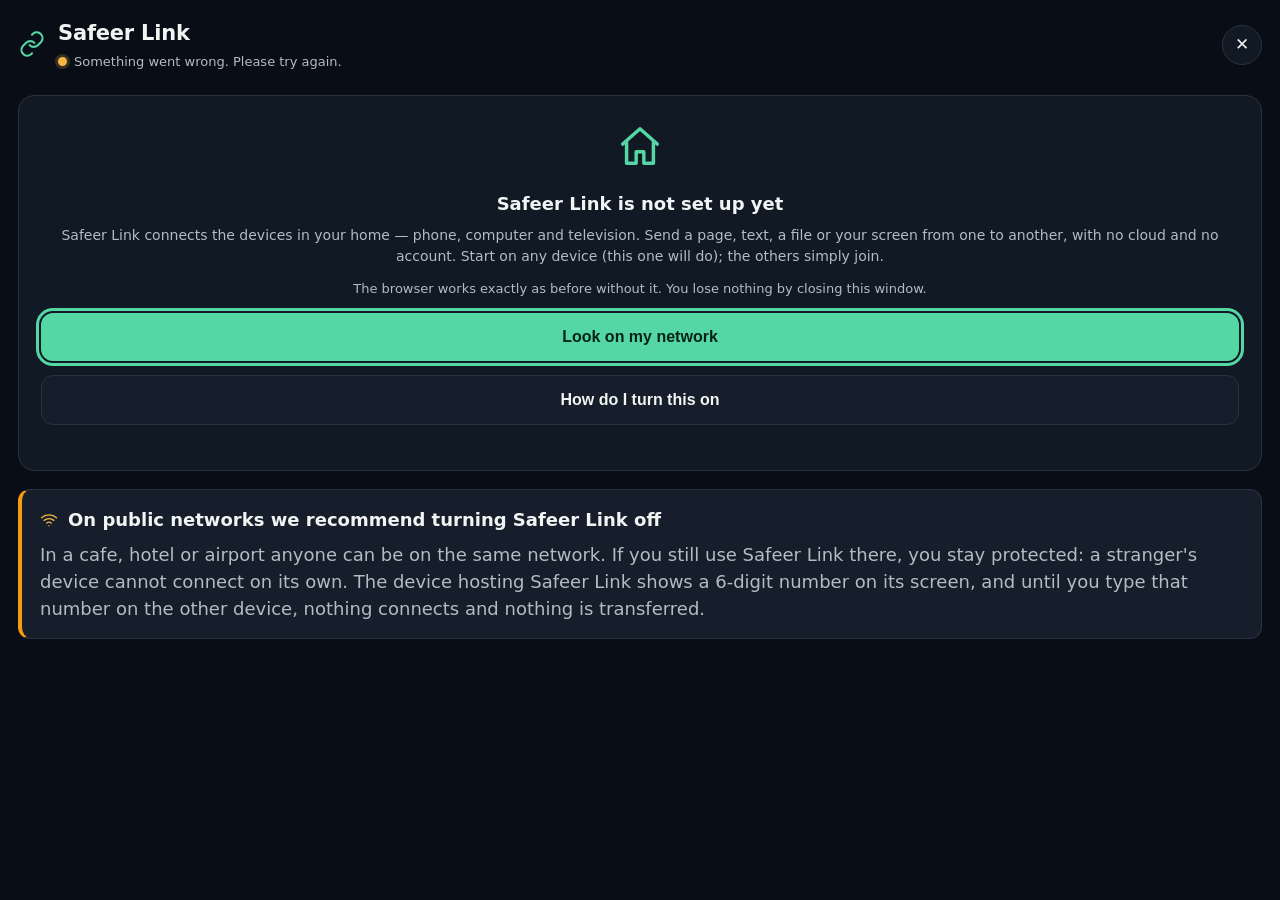
==== assets/link/index.html @ c6fe4b0e "Safeer Control kot samostojna aplikacija: levi meni z razdelki, nasa pisava, Safeer OS z enim klikom" ====
<!doctype html>
<html lang="sl">
<head>
<meta charset="utf-8">
<meta name="viewport" content="width=device-width, initial-scale=1, viewport-fit=cover">
<title>Safeer Link</title>
<link rel="stylesheet" href="link.css">
<link rel="stylesheet" href="daljinec.css">
</head>
<body>

<!-- Vsa vidna besedila nosijo data-t; link.js jih napolni v jeziku uporabnika.
     Tu zapisana slovenscina je hkrati privzetek, ce bi se prevod kdaj izgubil. -->

<header class="glava">
  <div class="znak">
    <span class="logo"><svg viewBox="0 0 24 24" aria-hidden="true"><path d="M10 13a5 5 0 0 0 7 0l3-3a5 5 0 0 0-7-7l-1 1 M14 11a5 5 0 0 0-7 0l-3 3a5 5 0 0 0 7 7l1-1"/></svg></span>
    <div>
      <h1>Safeer Link</h1>
      <p class="stanjeVrstica">
        <span class="pika" id="pika"></span>
        <span id="podnaslov" data-t="preverjam">Preverjam …</span>
      </p>
    </div>
  </div>
  <button class="zapri" id="gumbZapri" aria-label="Zapri" data-t-naslov="zapri">✕</button>
</header>

<!-- Samostojna aplikacija (Safeer Control na racunalniku): razdelki v levem meniju namesto enega
     dolgega zaslona. Telefon in televizor menija ne vidita - tam ostane ena drsna stran. -->
<nav class="stranski" id="stranskiMeni" hidden aria-label="Razdelki">
  <button data-razdelek="naprave"><svg viewBox="0 0 24 24" aria-hidden="true"><path d="M3 5h18v11H3z M8 20h8 M12 16v4"/></svg><span data-t="povezaneNaprave">Povezane naprave</span></button>
  <button data-razdelek="daljinec"><svg viewBox="0 0 24 24" aria-hidden="true"><path d="M8 2h8a2 2 0 0 1 2 2v16a2 2 0 0 1-2 2H8a2 2 0 0 1-2-2V4a2 2 0 0 1 2-2z M12 6v.1 M10 11h4 M12 9v4 M10 17h4"/></svg><span data-t="daljinec">Daljinec</span></button>
  <button data-razdelek="poslji"><svg viewBox="0 0 24 24" aria-hidden="true"><path d="M4 12l16-8-6 16-2-7z"/></svg><span data-t="posljiStran">Pošlji to stran</span></button>
  <button data-razdelek="mape"><svg viewBox="0 0 24 24" aria-hidden="true"><path d="M3 6h6l2 2h10v11H3z"/></svg><span data-t="mapeNaslov">Datoteke za televizor</span></button>
  <button data-razdelek="sync"><svg viewBox="0 0 24 24" aria-hidden="true"><path d="M4 12a8 8 0 0 1 14-5l2 2 M20 12a8 8 0 0 1-14 5l-2-2 M18 3v4h-4 M6 21v-4h4"/></svg><span data-t="sinhronizacija">Sinhronizacija</span></button>
</nav>

<main>

  <!-- Vklop in izklop sta skupaj in na vrhu: kdor odpre Safeer Link, najprej odloca o tem. -->
  <div id="hubStikalo" hidden>
    <div class="stikaloVrstica">
      <button class="glavni" id="gumbHubVklopi" data-t="vklopiLink">Vklopi Safeer Link</button>
      <button class="drugotni" id="gumbHubIzklopi" data-t="izklopiLink">Izklopi Safeer Link</button>
    </div>
    <p class="opomba" id="opombaHubVklop"></p>
  </div>

  <!-- Stanje 4: sredisce tece v tem brskalniku (na televizorju, telefonu ali racunalniku). -->
  <section class="zaslon" id="zaslonHubTu" hidden>

    <div class="panel" id="panelPrijave" hidden>
      <h2 data-t="cakaPrijava">Naprava se želi povezati</h2>
      <ul class="seznam" id="seznamPrijav"></ul>
    </div>

    <div class="panel">
      <div class="vrsticaGlave">
        <h2 id="naslovHubTu">Ta naprava je središče</h2>
        <button class="drobniGumb" id="gumbHubOsvezi" data-t="osvezi">Osveži</button>
      </div>
      <p class="pojasnilo" data-t="tuPojasnilo">
        Naprave v domačem omrežju se povezujejo na to napravo. Ko se povežejo, si lahko med
        seboj pošiljajo strani, besedila, datoteke in zaslon.
      </p>
      <ul class="seznam" id="seznamHubNaprav"></ul>
      <p class="opomba" id="opombaHub"></p>
    </div>

  </section>

  <!-- Stanje 1: Huba ni -->
  <section class="zaslon" id="zaslonBrezHuba">
    <div class="kartica sredina">
      <div class="velikaIkona"><svg viewBox="0 0 24 24" aria-hidden="true"><path d="M3 11 12 3l9 8 M5 10v11h5v-6h4v6h5V10"/></svg></div>
      <h2 data-t="brezHubaNaslov">Safeer Link še ni vklopljen</h2>
      <p class="pojasnilo" data-t="brezHubaOpis">
        Safeer Link poveže tvoje naprave doma — telefon, računalnik in televizor. Z ene na
        drugo pošlješ stran, besedilo, datoteko ali zaslon, brez oblaka in brez računa.
        Ena naprava je središče (lahko tudi ta), ostale se povežejo nanjo.
      </p>
      <p class="pojasnilo drobno" data-t="brezHubaPomirilo">
        Brskalnik deluje povsem normalno tudi brez njega. Ničesar ne izgubiš, če to okno zapreš.
      </p>
      <button class="glavni" id="gumbPoisci" data-t="poisci">Poišči v mojem omrežju</button>
      <button class="drugotni" id="gumbNavodila" data-t="kakoDobim">Kako to vklopim</button>
      <p class="opomba" id="opombaIskanje"></p>
    </div>
  </section>

  <!-- Stanje 2: Hub je, a nas še ne pozna -->
  <section class="zaslon" id="zaslonSeznanitev" hidden>
    <div class="kartica sredina">
      <div class="velikaIkona"><svg viewBox="0 0 24 24" aria-hidden="true"><path d="M5 11h14v10H5z M8 11V7a4 4 0 0 1 8 0v4"/></svg></div>
      <h2 data-t="povežiNaslov">Poveži to napravo</h2>
      <p class="pojasnilo">
        <span data-t="hubNajdenNa">Safeer Link je na naslovu</span>
        <span class="poudarek" id="naslovHuba"></span>.
        <span data-t="zakajPotrditi">Da ti sme pošiljati in sinhronizirati, ga moraš enkrat potrditi.</span>
      </p>
      <!-- Nov postopek: kodo pokaze gostitelj, uporabnik jo prepise sem. -->
      <div class="koda" id="vnosKodeBlok" hidden>
        <p class="pojasnilo drobno" data-t="vnesiKodoOpis">
          Na napravi, kjer teče Safeer Link, se je izpisala 6-mestna številka. Prepiši jo sem.
        </p>
        <input class="vnosStevilke" id="vnosKode" type="text" inputmode="numeric"
               autocomplete="one-time-code" maxlength="6" placeholder="------"
               aria-label="Koda" />
        <button class="glavni" id="gumbVnesiKodo" data-t="povezi">Poveži</button>
        <p class="opomba" data-t="kodaVelja">Koda velja 5 minut.</p>
      </div>

      <div class="koda" id="kodaBlok" hidden>
        <p class="pojasnilo drobno" data-t="potrdiKodo">Kodo potrdi na napravi, kjer teče Safeer Link:</p>
        <div class="stevilke" id="kodaStevilke">------</div>
        <p class="opomba" data-t="kodaVelja">Koda velja 5 minut.</p>
      </div>
      <button class="glavni" id="gumbSeznani" data-t="poveziSSafeerLink">Poveži s Safeer Link</button>
      <p class="opomba" id="opombaSeznanitev"></p>
    </div>
  </section>

  <!-- Stanje 2b: Safeer Link je na novem naslovu (usmerjevalnik je podelil nov IP). -->
  <section class="zaslon" id="zaslonPreseljen" hidden>
    <div class="kartica sredina">
      <div class="velikaIkona"><svg viewBox="0 0 24 24" aria-hidden="true"><path d="M3 11 12 3l9 8 M5 10v11h5v-6h4v6h5V10"/></svg></div>
      <h2 data-t="preseljenNaslov">Safeer Link je na novem naslovu</h2>
      <p class="pojasnilo">
        <span data-t="preseljenOpis">Doma se javlja z drugega naslova kot doslej — običajno zato, ker mu je usmerjevalnik podelil novega. Potrdi, da je to tvoj Safeer Link.</span>
      </p>
      <p class="pojasnilo drobno"><span class="poudarek" id="noviNaslov"></span></p>
      <button class="glavni" id="gumbPotrdiNaslov" data-t="daPovezi">Da, poveži</button>
      <p class="opomba" id="opombaPreselitev"></p>
    </div>
  </section>

  <!-- Stanje 3: povezani. En sam zaslon, brez zavihkov: najprej dejanje, nato stanje. -->
  <section class="zaslon" id="zaslonPovezan" hidden>

    <!-- Deljenje zaslona tece: vidno na vrhu, dokler ga uporabnik ne prekine. -->
    <div class="panel zaslonTece" id="panelZaslonTece" hidden>
      <p class="oznaka"><svg viewBox="0 0 24 24" aria-hidden="true"><path d="M6.5 1.5h11a2.5 2.5 0 0 1 2.5 2.5v16a2.5 2.5 0 0 1-2.5 2.5h-11A2.5 2.5 0 0 1 4 20V4a2.5 2.5 0 0 1 2.5-2.5z M8 6h8v9H8z"/></svg> <span id="zaslonTeceBesedilo"></span></p>
      <button class="drugotni" id="gumbPrekiniZaslon" data-t="prekiniZaslon">Prekini deljenje zaslona</button>
    </div>

    <!-- Deljenje z izbrano napravo: zaslon, datoteka ali besedilo, nato en gumb. -->
    <div class="panel" id="panelDeljenje" data-razdelek="naprave" hidden>
      <div class="vrsticaGlave">
        <h2 id="deljenjeNaslov">Deli z napravo</h2>
        <span class="gumbiGlave">
          <button class="drobniGumb" id="gumbPreimenuj" data-t="preimenuj">Preimenuj</button>
          <button class="drobniGumb" id="gumbOdstrani" data-t="odstrani" hidden>Odstrani</button>
          <button class="drobniGumb" id="gumbDeljenjeZapri" data-t="zapriDeljenje">Zapri</button>
        </span>
      </div>
      <div class="preimenuj" id="preimenujBlok" hidden>
        <input class="vnosImena" id="vnosImena" type="text" maxlength="64" />
        <button class="drugotni tanek" id="gumbShraniIme" data-t="shraniIme">Shrani ime</button>
      </div>
      <button class="glavni" id="gumbDaljinec" hidden><svg viewBox="0 0 24 24" aria-hidden="true" style="width:18px;height:18px;margin-right:6px"><path d="M8 2h8a2 2 0 0 1 2 2v16a2 2 0 0 1-2 2H8a2 2 0 0 1-2-2V4a2 2 0 0 1 2-2z M12 6v.1 M10 11h4 M12 9v4 M10 17h4"/></svg><span data-t="daljinec">Daljinec</span></button>
      <!-- Blizajnica na zaslon: Safeer OS in Safeer brskalnik na televizorju z enim klikom. -->
      <div class="izbire" id="bliznjiceZaslona" hidden>
        <button class="izbira" id="gumbOdpriSafeerOs"><svg viewBox="0 0 24 24" aria-hidden="true"><path d="M3 5h18v11H3z M8 20h8 M12 16v4"/></svg> <span data-t="odpriSafeerOs">Safeer OS na televizorju</span></button>
        <button class="izbira" id="gumbOdpriBrskalnik"><svg viewBox="0 0 24 24" aria-hidden="true"><path d="M12 2a10 10 0 1 0 0 20 10 10 0 0 0 0-20z M2 12h20 M12 2c3 3 3 17 0 20 M12 2c-3 3-3 17 0 20"/></svg> <span data-t="odpriBrskalnik">Safeer brskalnik</span></button>
      </div>
      <p class="pojasnilo drobno" id="opisIzbire" data-t="izberiVsebino">Kaj želiš deliti s to napravo?</p>
      <div class="izbire" id="izbireDeljenja">
        <button class="izbira" data-vrsta="zaslon"><svg viewBox="0 0 24 24" aria-hidden="true"><path d="M6.5 1.5h11a2.5 2.5 0 0 1 2.5 2.5v16a2.5 2.5 0 0 1-2.5 2.5h-11A2.5 2.5 0 0 1 4 20V4a2.5 2.5 0 0 1 2.5-2.5z M8 6h8v9H8z"/></svg> <span data-t="deliZaslon">Zaslon</span></button>
        <button class="izbira" data-vrsta="datoteka"><svg viewBox="0 0 24 24" aria-hidden="true"><path d="M3 6h6l2 2h10v11H3z"/></svg> <span data-t="deliDatoteka">Datoteka</span></button>
        <button class="izbira" data-vrsta="besedilo"><svg viewBox="0 0 24 24" aria-hidden="true"><path d="M4 4h16v12H9l-5 4z"/></svg> <span data-t="deliBesedilo">Besedilo</span></button>
      </div>
      <p class="pojasnilo drobno" id="deljenjeOpis"></p>
      <textarea class="vnosBesedila" id="deljenjeBesedilo" rows="4" hidden></textarea>
      <button class="glavni" id="gumbPosljiNaNapravo" hidden data-t="posljiNaNapravo">Pošlji na napravo</button>
      <p class="opomba" id="opombaDeljenje"></p>
    </div>

    <div class="panel" id="panelCast" data-razdelek="poslji" hidden>
      <h2 data-t="posljiStran">Pošlji to stran</h2>
      <div class="kartica tesno">
        <p class="oznaka" data-t="odprtoVBrskalniku">Odprto v brskalniku</p>
        <p class="naslovStrani" id="naslovStrani">—</p>
        <p class="urlStrani" id="urlStrani"></p>
      </div>
      <ul class="seznam" id="seznamPrejemnikov"></ul>
      <p class="opomba" id="opombaCast"></p>

      <div class="predvajalnik" id="predvajalnik" hidden>
        <p class="oznaka">
          <span data-t="predvajaSeNa">Predvaja se na</span> <span id="imePrejemnika"></span>
        </p>
        <p class="naslovStrani" id="naslovPredvajanja">—</p>
        <div class="crta"><div class="crtaNapolnjena" id="crtaNapolnjena"></div></div>
        <p class="cas"><span id="casPolozaj">0:00</span> / <span id="casTrajanje">0:00</span></p>
        <div class="tipke">
          <button data-ukaz="nazaj"><svg viewBox="0 0 24 24" aria-hidden="true"><path d="M11 19 2 12l9-7z M21 19l-9-7 9-7z"/></svg><span data-t="nazaj10">10 s</span></button>
          <button data-ukaz="pause"><svg viewBox="0 0 24 24" aria-hidden="true"><path d="M7 5h3v14H7z M14 5h3v14h-3z"/></svg><span data-t="pavza">Pavza</span></button>
          <button data-ukaz="play"><svg viewBox="0 0 24 24" aria-hidden="true"><path d="M6 4l14 8-14 8z"/></svg><span data-t="predvajaj">Predvajaj</span></button>
          <button data-ukaz="naprej"><svg viewBox="0 0 24 24" aria-hidden="true"><path d="M13 5l9 7-9 7z M3 5l9 7-9 7z"/></svg><span data-t="naprej10">10 s</span></button>
        </div>
      </div>
    </div>

    <!-- Samo televizor: dovoljenje, da se Safeer odpre sam ob ukazu ali strani s telefona. -->
    <div class="panel opozoriloOspredje" id="opozoriloOspredje" hidden>
      <p class="pojasnilo" data-t="ospredjeOpis">Da se Safeer odpre sam, ko mu s telefona pošlješ stran ali ukaz, mu enkrat dovoli prekrivanje drugih aplikacij.</p>
      <button class="drugotni tanek" id="gumbDovoliOspredje" data-t="ospredjeDovoli">Dovoli</button>
    </div>

    <div class="panel" id="panelNaprave" data-razdelek="naprave">
      <div class="vrsticaGlave">
        <h2 data-t="povezaneNaprave">Povezane naprave</h2>
        <button class="drobniGumb" id="gumbOsvezi" data-t="osvezi">Osveži</button>
      </div>
      <ul class="seznam" id="seznamNaprav"></ul>
      <p class="opomba" id="opombaNaprave" data-t="povezujem">Povezujem se …</p>
      <button class="drugotni tanek" id="gumbPozabi" hidden data-t="pozabiNapravo">
        Pozabi to napravo
      </button>
      <p class="opomba" id="opombaPozabi"></p>
    </div>

    <!-- Samo Safeer Control: mape na tem racunalniku, ki jih sme videti televizor (Safeer OS). -->
    <div class="panel" id="panelMape" data-razdelek="mape" hidden>
      <h2 data-t="mapeNaslov">Datoteke za televizor</h2>
      <p class="pojasnilo" data-t="mapeOpis">
        Izbrane mape vidi Safeer OS na televizorju — filmi, glasba in slike se predvajajo naravnost s tega računalnika, samo v domačem omrežju.
      </p>
      <ul class="seznam" id="seznamMape"></ul>
      <p class="opomba" id="opombaMape" data-t="mapePrazno">Ni izbrane nobene mape. Televizor ne vidi nič.</p>
      <button class="drugotni" id="gumbDodajMapo" data-t="mapeDodaj">Dodaj mapo</button>
      <button class="drugotni" id="gumbStandardneMape" data-t="mapeStandardne">Deli Videi, Glasba in Slike</button>
    </div>

    <div class="panel" id="panelSync" data-razdelek="sync">
      <h2 data-t="sinhronizacija">Sinhronizacija</h2>
      <p class="pojasnilo" data-t="syncOpis">
        Zaznamki potujejo med tvojimi napravami prek domačega Safeer Linka.
        Nič ne gre v oblak.
      </p>
      <ul class="seznam" id="seznamSync"></ul>
      <p class="opomba" id="opombaSync" data-t="syncPrivzeto">Sinhronizacija se vklopi, ko jo potrdiš — do takrat se ne pošlje nič.</p>
    </div>

  </section>

  <!-- Stanje 5: daljinec za izbrano napravo (Safeer Control prek Safeer Linka).
       Vsa besedila napolni daljinec.js v jeziku uporabnika; slovenscina je privzetek. -->
  <section class="zaslon daljinec" id="zaslonDaljinec" hidden>

    <div class="daljinecGlava">
      <button class="daljinecNazaj" id="daljinecNazaj" aria-label="Nazaj" data-d-naslov="nazajNaLink">
        <svg viewBox="0 0 24 24" aria-hidden="true"><path d="M15 5l-7 7 7 7"/></svg>
      </button>
      <div class="daljinecNaprava">
        <p class="oznaka" data-d="upravljam">Upravljam</p>
        <h2 id="daljinecIme">Televizor</h2>
        <p class="daljinecStanje" id="daljinecStanje"></p>
        <p class="daljinecSredisce" id="daljinecSredisce"></p>
      </div>
      <button class="daljinecPosnetekGumb" id="daljinecPosnetekGumb" data-d-naslov="pokaziZaslon" aria-label="Pokaži zaslon">
        <svg viewBox="0 0 24 24" aria-hidden="true"><path d="M2 5h20v13H2z M8 21h8"/></svg>
      </button>
    </div>

    <!-- Posnetek zaslona naprave: pokaze se na zahtevo, lahko se osvezuje sam. -->
    <div class="daljinecPosnetek" id="daljinecPosnetek" hidden>
      <img id="daljinecSlika" alt="" />
      <div class="daljinecPosnetekVrstica">
        <span class="opomba" id="daljinecPosnetekOpomba"></span>
        <label class="daljinecStikalo"><input type="checkbox" id="daljinecSamodejno" /> <span data-d="samodejno">Samodejno</span></label>
      </div>
    </div>

    <!-- Glas: en velik gumb, pod njim, kar je bilo sliseno in kaj se je zgodilo. -->
    <div class="daljinecGlas" id="daljinecGlas">
      <button class="mikrofon" id="daljinecMikrofon" aria-label="Govori" data-d-naslov="govori">
        <svg viewBox="0 0 24 24" aria-hidden="true"><path d="M12 2a3 3 0 0 1 3 3v6a3 3 0 0 1-6 0V5a3 3 0 0 1 3-3z M5 11a7 7 0 0 0 14 0 M12 18v4 M8 22h8"/></svg>
      </button>
      <p class="daljinecSliseno" id="daljinecSliseno" data-d="govoriNamig">Pritisni in povej, npr. »odpri YouTube« ali »glasneje«</p>
      <p class="daljinecOdgovor" id="daljinecOdgovor"></p>
      <form class="daljinecVnos" id="daljinecVnosObrazec">
        <input type="text" id="daljinecVnos" autocomplete="off" data-d-placeholder="vnosNamig" placeholder="Ukaz, stran ali iskanje …" />
        <button type="submit" class="daljinecPoslji" aria-label="Pošlji" data-d-naslov="poslji"><svg viewBox="0 0 24 24" aria-hidden="true"><path d="M4 12h14 M13 6l6 6-6 6"/></svg></button>
      </form>
    </div>

    <!-- Hitre tipke in smerni kriz. -->
    <div class="daljinecTipke">
      <div class="daljinecVrsta">
        <button class="dTipka" data-tipka="home"><svg viewBox="0 0 24 24" aria-hidden="true"><path d="M3 11 12 3l9 8 M5 10v11h5v-6h4v6h5V10"/></svg><span data-d="domov">Domov</span></button>
        <button class="dTipka" data-tipka="back"><svg viewBox="0 0 24 24" aria-hidden="true"><path d="M15 5l-7 7 7 7"/></svg><span data-d="nazaj">Nazaj</span></button>
        <button class="dTipka" data-tipka="play_pause"><svg viewBox="0 0 24 24" aria-hidden="true"><path d="M5 4l9 8-9 8z M17 4h3v16h-3z"/></svg><span data-d="predvajaj">Predvajaj</span></button>
        <button class="dTipka" data-tipka="menu"><svg viewBox="0 0 24 24" aria-hidden="true"><path d="M4 6h16 M4 12h16 M4 18h16"/></svg><span data-d="meni">Meni</span></button>
      </div>

      <div class="daljinecSredina">
        <div class="dpad" id="daljinecDpad">
          <button class="dpadTipka gor" data-tipka="up" aria-label="Gor"><svg viewBox="0 0 24 24" aria-hidden="true"><path d="M6 15l6-6 6 6"/></svg></button>
          <button class="dpadTipka levo" data-tipka="left" aria-label="Levo"><svg viewBox="0 0 24 24" aria-hidden="true"><path d="M15 6l-6 6 6 6"/></svg></button>
          <button class="dpadTipka ok" data-tipka="ok" aria-label="OK">OK</button>
          <button class="dpadTipka desno" data-tipka="right" aria-label="Desno"><svg viewBox="0 0 24 24" aria-hidden="true"><path d="M9 6l6 6-6 6"/></svg></button>
          <button class="dpadTipka dol" data-tipka="down" aria-label="Dol"><svg viewBox="0 0 24 24" aria-hidden="true"><path d="M6 9l6 6 6-6"/></svg></button>
        </div>
        <div class="glasnost" id="daljinecGlasnost">
          <button class="glasnostTipka" data-glasnost="up" aria-label="Glasneje"><svg viewBox="0 0 24 24" aria-hidden="true"><path d="M12 5v14 M5 12h14"/></svg></button>
          <div class="glasnostStolpec" id="daljinecGlasnostStolpec"><div class="glasnostRaven" id="daljinecGlasnostRaven"></div></div>
          <span class="glasnostVrednost" id="daljinecGlasnostVrednost">–</span>
          <button class="glasnostTipka" data-glasnost="down" aria-label="Tišje"><svg viewBox="0 0 24 24" aria-hidden="true"><path d="M5 12h14"/></svg></button>
          <button class="glasnostTipka utisaj" data-glasnost="toggle_mute" aria-label="Utišaj"><svg viewBox="0 0 24 24" aria-hidden="true"><path d="M4 9v6h4l5 4V5L8 9z M16 9l5 6 M21 9l-5 6"/></svg></button>
        </div>
      </div>

      <div class="daljinecVrsta drsenje" id="daljinecDrsenje">
        <button class="dTipka" data-drsenje="up"><svg viewBox="0 0 24 24" aria-hidden="true"><path d="M6 14l6-6 6 6"/></svg><span data-d="stranGor">Stran gor</span></button>
        <button class="dTipka" data-drsenje="down"><svg viewBox="0 0 24 24" aria-hidden="true"><path d="M6 10l6 6 6-6"/></svg><span data-d="stranDol">Stran dol</span></button>
        <button class="dTipka" data-tipka="previous"><svg viewBox="0 0 24 24" aria-hidden="true"><path d="M11 19 2 12l9-7z M21 19l-9-7 9-7z"/></svg><span data-d="prejsnji">Prejšnji</span></button>
        <button class="dTipka" data-tipka="next"><svg viewBox="0 0 24 24" aria-hidden="true"><path d="M13 5l9 7-9 7z M3 5l9 7-9 7z"/></svg><span data-d="naslednji">Naslednji</span></button>
      </div>
    </div>

    <!-- Aplikacije na napravi: prave, z ikonami, ne vnaprej izbrane. -->
    <div class="panel" id="daljinecAplikacijePanel">
      <div class="vrsticaGlave">
        <h2 id="daljinecAplikacijeNaslov">Aplikacije na napravi</h2>
        <button class="drobniGumb" id="daljinecAplikacijeOsvezi" data-d="osvezi">Osveži</button>
      </div>
      <div class="aplikacije" id="daljinecAplikacije"></div>
      <p class="opomba" id="daljinecAplikacijeOpomba"></p>
    </div>

    <!-- Redkeje: vzdrzevanje. -->
    <div class="panel" id="daljinecVecPanel">
      <details class="daljinecVec">
        <summary data-d="vec">Več</summary>
        <div class="tipke">
          <button data-ukaz="restart"><span data-d="znovaZazeni">Znova zaženi Safeer</span></button>
          <button data-ukaz="clear_cache"><span data-d="pocistiPredpomnilnik">Počisti predpomnilnik</span></button>
          <button data-ukaz="status"><span data-d="stanjeNaprave">Stanje naprave</span></button>
        </div>
        <p class="opomba" id="daljinecVecOpomba"></p>
      </details>
    </div>

  </section>

  <!-- Vedno vidno, na dnu: kaj velja v javnih omrezjih in zakaj si kljub temu zascite. -->
  <footer class="opozoriloWifi">
    <p class="wifiNaslov"><span class="wifiIkona"><svg viewBox="0 0 24 24" aria-hidden="true"><path d="M2 9a15 15 0 0 1 20 0 M5.5 12.5a10 10 0 0 1 13 0 M9 16a5 5 0 0 1 6 0 M12 19.5v.1"/></svg></span>
      <span data-t="javniWifiNaslov">V javnih omrežjih priporočamo, da je Safeer Link izklopljen</span>
    </p>
    <p class="wifiOpis" data-t="javniWifiOpis">
      V kavarni, hotelu ali na letališču je v istem omrežju lahko kdorkoli. Če Safeer Link tam kljub temu
      uporabljaš, ostaneš zaščiten: tuja naprava se ne more povezati sama. Naprava, ki gosti Safeer Link,
      izpiše na svojem zaslonu 6-mestno številko, in dokler te številke ne vtipkaš na drugi napravi,
      se ne poveže nič in se ne prenese nič.
    </p>
  </footer>

</main>

<script src="link.js"></script>
<script src="daljinec.js"></script>
</body>
</html>
---- assets/link/link.css ----
/* Safeer Link — vgrajen zaslon v brskalniku.
   Barve so iste kot v Safeerju: temna podlaga, zelena poteza. */

:root {
  --ozadje: #090d15;
  --plosca: #111924;
  --ploscaSvetla: #151e2a;
  --crta: #29333d;
  --besedilo: #f0f4f3;
  --medlo: #b0bdc4;
  --zelena: #54d6a5;
  --zelenaTemna: #06231a;
  --rumena: #f5b642;
  --siva: #5c6b80;
  --rdeca: #f87171;
}

* { box-sizing: border-box; -webkit-tap-highlight-color: transparent; }

/* Atribut hidden mora premagati display iz sloga, sicer "skriti" gumbi ostanejo vidni. */
[hidden] { display: none !important; }

html, body {
  margin: 0;
  padding: 0;
  background: var(--ozadje);
  color: var(--besedilo);
  font-family: system-ui, -apple-system, "Segoe UI", Roboto, sans-serif;
  font-size: 16px;
  line-height: 1.5;
}

body { padding-bottom: 28px; }

/* ---------- glava ---------- */

.glava {
  display: flex;
  align-items: center;
  justify-content: space-between;
  gap: 12px;
  padding: 18px 18px 12px;
  position: sticky;
  top: 0;
  background: linear-gradient(var(--ozadje) 70%, transparent);
  z-index: 5;
}

.znak { display: flex; align-items: center; gap: 12px; min-width: 0; }
.logo { font-size: 30px; line-height: 1; }
.glava h1 { font-size: 21px; margin: 0; letter-spacing: -0.01em; }
.glava p { margin: 2px 0 0; font-size: 13px; color: var(--medlo); }

/* Stanje je barva, ne stavek: pika pove na prvi pogled, ali je vse v redu. */
.stanjeVrstica { display: flex; align-items: center; gap: 7px; }

.pika {
  flex: none;
  width: 9px;
  height: 9px;
  border-radius: 50%;
  background: var(--siva);
  box-shadow: 0 0 0 3px rgba(92, 107, 128, .18);
}

.pika.zelena {
  background: var(--zelena);
  box-shadow: 0 0 0 3px rgba(16, 185, 129, .2);
}

.pika.rumena {
  background: var(--rumena);
  box-shadow: 0 0 0 3px rgba(245, 182, 66, .2);
  animation: utrip 1.8s ease-in-out infinite;
}

@keyframes utrip {
  0%, 100% { opacity: 1; }
  50% { opacity: .45; }
}

@media (prefers-reduced-motion: reduce) {
  .pika.rumena { animation: none; }
}

.zapri {
  flex: none;
  width: 40px; height: 40px;
  border-radius: 50%;
  border: 1px solid var(--crta);
  background: var(--plosca);
  color: var(--besedilo);
  font-size: 17px;
}

/* ---------- zavihki ---------- */

.zavihki {
  display: flex;
  gap: 8px;
  padding: 0 18px 10px;
  overflow-x: auto;
}

.zavihek {
  flex: none;
  padding: 9px 16px;
  border-radius: 999px;
  border: 1px solid var(--crta);
  background: var(--plosca);
  color: var(--medlo);
  font-size: 14px;
}

.zavihek.izbran {
  background: var(--zelena);
  border-color: var(--zelena);
  color: var(--zelenaTemna);
  font-weight: 600;
}

/* ---------- vsebina ---------- */

main { padding: 0 18px; }

.kartica {
  background: var(--plosca);
  border: 1px solid var(--crta);
  border-radius: 16px;
  padding: 22px;
}

.kartica.tesno { padding: 14px 16px; margin-bottom: 14px; }
.kartica.sredina { text-align: center; margin-top: 12px; }

.velikaIkona { font-size: 44px; margin-bottom: 6px; }

h2 { font-size: 18px; margin: 0 0 8px; }

.pojasnilo { color: var(--medlo); font-size: 14px; margin: 0 0 12px; }
.pojasnilo.drobno { font-size: 13px; }
.poudarek { color: var(--besedilo); }
.opomba { color: var(--medlo); font-size: 13px; margin: 10px 0 0; min-height: 1em; }
.oznaka { color: var(--medlo); font-size: 12px; text-transform: uppercase; letter-spacing: .06em; margin: 0 0 4px; }

button.glavni, button.drugotni {
  display: block;
  width: 100%;
  margin-top: 14px;
  padding: 15px;
  border: 0;
  border-radius: 12px;
  font-size: 16px;
  font-weight: 600;
}

button.glavni { background: var(--zelena); color: var(--zelenaTemna); }
button.drugotni { background: var(--ploscaSvetla); color: var(--besedilo); border: 1px solid var(--crta); }
button[disabled] { opacity: .5; }

/* Tanek drugotni gumb za redka dejanja (npr. Pozabi to napravo). */
button.drugotni.tanek {
  margin-top: 16px;
  padding: 11px;
  font-size: 14px;
  font-weight: 500;
  color: var(--medlo);
}
button.drugotni.tanek:hover { color: var(--besedilo); }

.vrsticaGlave { display: flex; align-items: center; justify-content: space-between; }
.drobniGumb {
  padding: 7px 13px;
  border-radius: 999px;
  border: 1px solid var(--crta);
  background: var(--plosca);
  color: var(--medlo);
  font-size: 13px;
}

.panel { margin-bottom: 26px; }

/* ---------- seznam naprav ---------- */

.seznam { list-style: none; margin: 12px 0 0; padding: 0; }

.seznam li {
  display: flex;
  align-items: center;
  gap: 12px;
  background: var(--plosca);
  border: 1px solid var(--crta);
  border-radius: 14px;
  padding: 14px 16px;
  margin-bottom: 10px;
}

.seznam li .ikona { font-size: 22px; flex: none; }
.seznam li .telo { flex: 1; min-width: 0; }
.seznam li .ime { font-size: 15px; }
.seznam li .pod { font-size: 12px; color: var(--medlo); }

.znacka {
  flex: none;
  font-size: 11px;
  padding: 4px 9px;
  border-radius: 999px;
  border: 1px solid var(--crta);
  color: var(--medlo);
}

.znacka.zivo { color: var(--zelena); border-color: rgba(16, 185, 129, .45); }
.znacka.opozorilo { color: var(--rumena); border-color: rgba(245, 182, 66, .45); }

.seznam li.klikljiv { border-color: rgba(16, 185, 129, .35); }

/* ---------- koda ---------- */

.koda { margin-top: 16px; }

.stevilke {
  font-family: ui-monospace, monospace;
  font-size: 34px;
  letter-spacing: .18em;
  padding: 14px 0;
  background: var(--ploscaSvetla);
  border-radius: 12px;
}

/* ---------- predvajalnik ---------- */

.predvajalnik {
  margin-top: 18px;
  background: var(--plosca);
  border: 1px solid var(--crta);
  border-radius: 16px;
  padding: 16px;
}

.naslovStrani {
  margin: 0;
  font-size: 15px;
  overflow: hidden;
  text-overflow: ellipsis;
  white-space: nowrap;
}

.urlStrani {
  margin: 2px 0 0;
  font-size: 12px;
  color: var(--medlo);
  overflow: hidden;
  text-overflow: ellipsis;
  white-space: nowrap;
}

.crta { height: 4px; background: var(--ploscaSvetla); border-radius: 999px; margin: 12px 0 6px; }
.crtaNapolnjena { height: 100%; width: 0; background: var(--zelena); border-radius: 999px; }
.cas { margin: 0; font-size: 12px; color: var(--medlo); }

.tipke { display: flex; gap: 8px; margin-top: 12px; flex-wrap: wrap; }
.tipke button {
  flex: 1 1 calc(50% - 8px);
  padding: 12px 8px;
  border-radius: 10px;
  border: 1px solid var(--crta);
  background: var(--ploscaSvetla);
  color: var(--besedilo);
  font-size: 14px;
}

/* ---------- televizor: daljinec potrebuje viden fokus ---------- */

@media (min-width: 900px) {
  body { font-size: 18px; }
  .stevilke { font-size: 46px; }
}

button:focus, .seznam li:focus {
  outline: 3px solid var(--zelena);
  outline-offset: 2px;
}

/* Glavnemu gumbu podlage ne spreminjamo: napis na njem je temen. */
.drugotni:focus, .drobniGumb:focus, .tipke button:focus {
  background: var(--ploscaSvetla);
}


/* Cakajoca prijava: ime naprave, koda in dve tipki. Koda je velika, ker jo uporabnik
   primerja s tisto na telefonu -- to je edini korak, ki mora biti bran z dveh metrov. */
.seznam li.prijava {
  display: block;
  padding: 16px 18px;
}
.seznam li.prijava .stevilke {
  margin: 10px 0 12px;
}
.seznam li.prijava .tipke {
  display: flex;
  gap: 10px;
}
.seznam li.prijava .tipke button {
  flex: 1;
}
.tuSredisce {
  margin-top: 18px;
  padding-top: 16px;
  border-top: 1px solid rgba(255, 255, 255, 0.12);
}


/* Vklop in izklop stojita drug ob drugem: obe moznosti sta vidni hkrati, da ni treba
   iskati, kje se stvar ugasne. */
.stikaloVrstica {
  display: flex;
  gap: 10px;
  margin-top: 12px;
}
.stikaloVrstica button.glavni,
.stikaloVrstica button.drugotni {
  flex: 1;
  margin-top: 0;
}
.stikaloVrstica button[disabled] {
  opacity: .45;
}

/* ---------- opozorilo za javna omrezja (vedno na dnu) ---------- */

.opozoriloWifi {
  margin: 18px 0 28px;
  padding: 16px 18px;
  border: 1px solid var(--crta);
  border-left: 4px solid #f59e0b;
  border-radius: 12px;
  background: var(--ploscaSvetla);
}

.wifiNaslov {
  margin: 0 0 8px;
  font-weight: 600;
  color: var(--besedilo);
  display: flex;
  gap: 10px;
  align-items: flex-start;
}

.wifiIkona { flex: 0 0 auto; }

.wifiOpis {
  margin: 0;
  line-height: 1.5;
  color: var(--medlo);
}

/* ---------- vnos kode, ki jo pokaze gostitelj ---------- */

.vnosStevilke {
  width: 100%;
  box-sizing: border-box;
  font-family: ui-monospace, monospace;
  font-size: 34px;
  letter-spacing: .18em;
  text-align: center;
  padding: 14px 0;
  margin: 4px 0 12px;
  color: var(--besedilo);
  background: var(--ploscaSvetla);
  border: 1px solid var(--crta);
  border-radius: 12px;
}

.vnosStevilke:focus {
  outline: 3px solid var(--zelena);
  outline-offset: 2px;
}

/* ---------- deljenje z napravo ---------- */

.izbire {
  display: flex;
  gap: 10px;
  margin: 10px 0 6px;
}
.izbire .izbira {
  flex: 1;
  padding: 14px 6px;
  font-size: 15px;
  color: var(--besedilo);
  background: var(--ploscaSvetla);
  border: 1px solid var(--crta);
  border-radius: 12px;
}
.izbire .izbira.izbrana {
  border-color: var(--zelena);
  box-shadow: 0 0 0 2px var(--zelena) inset;
}
.izbire .izbira:focus {
  outline: 3px solid var(--zelena);
  outline-offset: 2px;
}
.vnosBesedila {
  width: 100%;
  box-sizing: border-box;
  font: inherit;
  font-size: 16px;
  padding: 12px;
  margin: 6px 0 10px;
  color: var(--besedilo);
  background: var(--ploscaSvetla);
  border: 1px solid var(--crta);
  border-radius: 12px;
  resize: vertical;
}
.vnosBesedila:focus {
  outline: 3px solid var(--zelena);
  outline-offset: 2px;
}
.panel.zaslonTece {
  border-left: 4px solid var(--zelena);
  padding-left: 14px;
}
.panel.zaslonTece .oznaka {
  font-size: 15px;
  margin-bottom: 8px;
}

.gumbiGlave { display: flex; gap: 8px; }
.preimenuj { display: flex; gap: 8px; margin: 6px 0 10px; }
.preimenuj .vnosImena {
  flex: 1;
  min-width: 0;
  font: inherit;
  font-size: 16px;
  padding: 10px 12px;
  color: var(--besedilo);
  background: var(--ploscaSvetla);
  border: 1px solid var(--crta);
  border-radius: 12px;
}
.preimenuj .vnosImena:focus { outline: 3px solid var(--zelena); outline-offset: 2px; }
.preimenuj button.drugotni { display: inline-block; width: auto; margin-top: 0; flex: 0 0 auto; padding: 11px 16px; white-space: nowrap; }
.izbire .izbira[disabled] { opacity: .45; }
.znacka.rumenaZnacka { color: #f59e0b; border-color: rgba(245, 158, 11, .5); }

/* ---------- crtne ikone (namesto emojijev), iste kot na safeer.si ---------- */
svg[aria-hidden] { display: inline-block; fill: none; stroke: currentColor; stroke-width: 1.8; stroke-linecap: round; stroke-linejoin: round; vertical-align: -3px; }
.ikona svg { width: 22px; height: 22px; color: var(--zelena); vertical-align: middle; }
.logo svg { width: 28px; height: 28px; color: var(--zelena); }
.velikaIkona svg { width: 46px; height: 46px; color: var(--zelena); }
.izbire .izbira svg { width: 18px; height: 18px; margin-right: 6px; }
.tipke button svg { width: 16px; height: 16px; margin-right: 6px; }
.panel.zaslonTece .oznaka svg { width: 18px; height: 18px; color: var(--zelena); }
.wifiIkona svg { width: 18px; height: 18px; color: var(--rumena); }

/* Televizor: opozorilo, da Safeer brez dovoljenja za prekrivanje ne pride sam v ospredje. */
.panel.opozoriloOspredje { border-left: 4px solid var(--rumena); padding-left: 14px; }
.panel.opozoriloOspredje .pojasnilo { margin-bottom: 4px; }
.panel.opozoriloOspredje button.drugotni.tanek { margin-top: 8px; }

/* ---------- samostojna aplikacija (Safeer Control na racunalniku) ----------
   Levi meni z razdelki, vsebina desno; glava cez celo sirino. Telefon in televizor
   tega ne vidita (body brez razreda namizje). */

.stranski {
  display: flex;
  flex-direction: column;
  gap: 4px;
  padding: 8px 12px 12px;
  border-right: 1px solid var(--crta);
  background: var(--plosca);
}

.stranski button {
  display: flex;
  align-items: center;
  gap: 12px;
  width: 100%;
  padding: 11px 14px;
  border: 1px solid transparent;
  border-radius: 12px;
  background: transparent;
  color: var(--medlo);
  font: inherit;
  font-size: 15px;
  text-align: left;
  cursor: pointer;
}

.stranski button svg {
  flex: none;
  width: 20px;
  height: 20px;
  fill: none;
  stroke: currentColor;
  stroke-width: 1.8;
  stroke-linecap: round;
  stroke-linejoin: round;
}

.stranski button:hover { color: var(--besedilo); background: var(--ploscaSvetla); }
.stranski button:focus-visible { outline: 2px solid var(--zelena); outline-offset: -2px; }
.stranski button.izbran { color: var(--besedilo); background: var(--ploscaSvetla); border-color: var(--crta); }
.stranski button.izbran svg { color: var(--zelena); }

body.namizje {
  display: grid;
  grid-template-columns: 236px minmax(0, 1fr);
  grid-template-rows: auto minmax(0, 1fr) auto;
  height: 100vh;
  padding-bottom: 0;
  overflow: hidden;
}

body.namizje header.glava { grid-column: 1 / -1; position: static; background: var(--ozadje); border-bottom: 1px solid var(--crta); padding: 14px 18px; }
body.namizje .stranski { grid-row: 2; overflow-y: auto; }
body.namizje main { grid-row: 2; overflow-y: auto; padding: 18px 28px 28px; max-width: 900px; }
body.namizje footer.opozoriloWifi { grid-column: 1 / -1; }
body.namizje #hubStikalo { max-width: 560px; }

/* V aplikaciji je viden samo izbrani razdelek; kar je za vse (deljenje zaslona tece), ostane. */
body.namizje #zaslonPovezan .panel[data-razdelek] { display: none !important; }
body.namizje[data-razdelek="naprave"] #zaslonPovezan .panel[data-razdelek="naprave"]:not([hidden]),
body.namizje[data-razdelek="poslji"] #zaslonPovezan .panel[data-razdelek="poslji"]:not([hidden]),
body.namizje[data-razdelek="mape"] #zaslonPovezan .panel[data-razdelek="mape"]:not([hidden]),
body.namizje[data-razdelek="sync"] #zaslonPovezan .panel[data-razdelek="sync"]:not([hidden]) { display: block !important; }
---- assets/link/daljinec.css ----
/* Safeer Control — daljinec v Safeer Linku.
   Iste barve in oblike kot link.css; tu je samo tisto, kar potrebuje daljinec.
   Ista datoteka je v brskalniku za telefon, televizor in Linux. */

.daljinec { padding-bottom: 8px; }

/* ---------- glava daljinca ---------- */

.daljinecGlava {
  display: flex;
  align-items: center;
  gap: 12px;
  margin: 4px 0 14px;
}
.daljinecNazaj, .daljinecPosnetekGumb {
  flex: none;
  width: 44px; height: 44px;
  border-radius: 50%;
  border: 1px solid var(--crta);
  background: var(--plosca);
  color: var(--besedilo);
  display: inline-flex; align-items: center; justify-content: center;
}
.daljinecNazaj svg, .daljinecPosnetekGumb svg { width: 22px; height: 22px; }
.daljinecPosnetekGumb.vklopljen { border-color: var(--zelena); color: var(--zelena); }
.daljinecNaprava { flex: 1; min-width: 0; }
.daljinecNaprava h2 { margin: 0; font-size: 20px; white-space: nowrap; overflow: hidden; text-overflow: ellipsis; }
.daljinecNaprava .oznaka { margin: 0; }
.daljinecStanje {
  margin: 2px 0 0;
  font-size: 13px;
  color: var(--medlo);
  white-space: nowrap; overflow: hidden; text-overflow: ellipsis;
}
.daljinecStanje.napaka { color: var(--rumena); }
.daljinecSredisce {
  margin: 2px 0 0;
  font-size: 12px;
  color: var(--zelena);
  white-space: nowrap; overflow: hidden; text-overflow: ellipsis;
}

/* ---------- posnetek zaslona ---------- */

.daljinecPosnetek {
  background: var(--plosca);
  border: 1px solid var(--crta);
  border-radius: 16px;
  padding: 10px;
  margin-bottom: 14px;
}
.daljinecPosnetek img {
  display: block;
  width: 100%;
  border-radius: 10px;
  background: #000;
  min-height: 60px;
}
.daljinecPosnetekVrstica {
  display: flex; align-items: center; justify-content: space-between; gap: 10px;
  margin-top: 8px;
}
.daljinecPosnetekVrstica .opomba { margin: 0; }
.daljinecStikalo { display: inline-flex; align-items: center; gap: 6px; font-size: 13px; color: var(--medlo); }
.daljinecStikalo input { accent-color: var(--zelena); width: 18px; height: 18px; }

/* ---------- glas ---------- */

.daljinecGlas {
  text-align: center;
  background: var(--plosca);
  border: 1px solid var(--crta);
  border-radius: 20px;
  padding: 18px 16px 14px;
  margin-bottom: 14px;
}
.mikrofon {
  width: 86px; height: 86px;
  border-radius: 50%;
  border: 0;
  background: var(--zelena);
  color: var(--zelenaTemna);
  display: inline-flex; align-items: center; justify-content: center;
  box-shadow: 0 0 0 0 rgba(84, 214, 165, .45);
  transition: transform .15s ease, box-shadow .2s ease;
}
.mikrofon svg { width: 38px; height: 38px; stroke-width: 2; }
.mikrofon:active { transform: scale(.95); }
.mikrofon.poslusam {
  animation: mikrofonUtrip 1.4s ease-out infinite;
}
.mikrofon.obdelujem { background: var(--rumena); animation: none; }
.mikrofon[disabled] { opacity: .35; }
@keyframes mikrofonUtrip {
  0% { box-shadow: 0 0 0 0 rgba(84, 214, 165, .55); }
  70% { box-shadow: 0 0 0 22px rgba(84, 214, 165, 0); }
  100% { box-shadow: 0 0 0 0 rgba(84, 214, 165, 0); }
}
@media (prefers-reduced-motion: reduce) {
  .mikrofon.poslusam { animation: none; box-shadow: 0 0 0 6px rgba(84, 214, 165, .35); }
}
.daljinecSliseno {
  margin: 12px 0 0;
  font-size: 16px;
  min-height: 1.5em;
  color: var(--besedilo);
}
.daljinecSliseno.namig { color: var(--medlo); font-size: 14px; }
.daljinecOdgovor {
  margin: 4px 0 0;
  font-size: 14px;
  min-height: 1.5em;
  color: var(--zelena);
}
.daljinecOdgovor.napaka { color: var(--rumena); }

.daljinecVnos {
  display: flex; gap: 8px;
  margin-top: 12px;
}
.daljinecVnos input {
  flex: 1; min-width: 0;
  font: inherit; font-size: 16px;
  padding: 11px 14px;
  color: var(--besedilo);
  background: var(--ploscaSvetla);
  border: 1px solid var(--crta);
  border-radius: 999px;
}
.daljinecVnos input:focus { outline: 3px solid var(--zelena); outline-offset: 2px; }
.daljinecPoslji {
  flex: none;
  width: 46px; height: 46px;
  border-radius: 50%;
  border: 1px solid var(--crta);
  background: var(--ploscaSvetla);
  color: var(--besedilo);
  display: inline-flex; align-items: center; justify-content: center;
}
.daljinecPoslji svg { width: 20px; height: 20px; }

/* ---------- tipke ---------- */

.daljinecTipke {
  background: var(--plosca);
  border: 1px solid var(--crta);
  border-radius: 20px;
  padding: 14px;
  margin-bottom: 14px;
}
.daljinecVrsta {
  display: grid;
  grid-template-columns: repeat(4, 1fr);
  gap: 8px;
}
.daljinecVrsta.drsenje { margin-top: 14px; }
.dTipka {
  display: flex; flex-direction: column; align-items: center; justify-content: center; gap: 4px;
  padding: 10px 4px;
  border-radius: 12px;
  border: 1px solid var(--crta);
  background: var(--ploscaSvetla);
  color: var(--besedilo);
  font-size: 12px;
  min-height: 60px;
}
.dTipka svg { width: 22px; height: 22px; margin: 0; }
.dTipka:active, .dpadTipka:active, .glasnostTipka:active { background: var(--zelena); color: var(--zelenaTemna); }
.dTipka.utrip, .dpadTipka.utrip, .glasnostTipka.utrip { background: var(--zelena); color: var(--zelenaTemna); }

.daljinecSredina {
  display: grid;
  grid-template-columns: 1fr auto;
  gap: 16px;
  align-items: center;
  margin-top: 14px;
}

/* Smerni kriz: krog iz petih tipk. */
.dpad {
  position: relative;
  width: 100%;
  max-width: 220px;
  aspect-ratio: 1 / 1;
  margin: 0 auto;
  border-radius: 50%;
  background: var(--ploscaSvetla);
  border: 1px solid var(--crta);
}
.dpadTipka {
  position: absolute;
  width: 30%; height: 30%;
  border: 0;
  border-radius: 50%;
  background: transparent;
  color: var(--besedilo);
  display: inline-flex; align-items: center; justify-content: center;
  font-size: 16px; font-weight: 700;
}
.dpadTipka svg { width: 60%; height: 60%; stroke-width: 2.2; }
.dpadTipka.gor { top: 3%; left: 35%; }
.dpadTipka.dol { bottom: 3%; left: 35%; }
.dpadTipka.levo { left: 3%; top: 35%; }
.dpadTipka.desno { right: 3%; top: 35%; }
.dpadTipka.ok {
  top: 32%; left: 32%;
  width: 36%; height: 36%;
  background: var(--zelena);
  color: var(--zelenaTemna);
  box-shadow: 0 0 0 4px var(--plosca);
}
.dpadTipka:focus { outline: 3px solid var(--zelena); outline-offset: -2px; }
.dpadTipka.ok:focus { outline-color: var(--besedilo); }

/* Glasnost: navpicno, kot na daljincu. */
.glasnost {
  display: flex; flex-direction: column; align-items: center; gap: 8px;
  padding: 8px 6px;
  border-radius: 999px;
  background: var(--ploscaSvetla);
  border: 1px solid var(--crta);
}
.glasnostTipka {
  width: 44px; height: 44px;
  border-radius: 50%;
  border: 0;
  background: var(--plosca);
  color: var(--besedilo);
  display: inline-flex; align-items: center; justify-content: center;
}
.glasnostTipka svg { width: 20px; height: 20px; stroke-width: 2.2; }
.glasnostTipka.utisaj.utisano { color: var(--rumena); }
.glasnostStolpec {
  width: 6px; height: 54px;
  border-radius: 999px;
  background: var(--plosca);
  position: relative; overflow: hidden;
}
.glasnostRaven {
  position: absolute; left: 0; right: 0; bottom: 0;
  height: 0;
  background: var(--zelena);
  transition: height .2s ease;
}
.glasnostVrednost { font-size: 12px; color: var(--medlo); min-width: 2.2em; text-align: center; }

/* ---------- aplikacije ---------- */

.aplikacije {
  display: grid;
  grid-template-columns: repeat(auto-fill, minmax(84px, 1fr));
  gap: 10px;
  margin-top: 12px;
}
.aplikacija {
  display: flex; flex-direction: column; align-items: center; gap: 6px;
  padding: 10px 6px;
  border-radius: 14px;
  border: 1px solid var(--crta);
  background: var(--plosca);
  color: var(--besedilo);
  font-size: 12px;
  line-height: 1.2;
  text-align: center;
}
.aplikacija img, .aplikacija .aplikacijaZnak {
  width: 44px; height: 44px;
  border-radius: 12px;
  background: var(--ploscaSvetla);
  object-fit: cover;
}
.aplikacija .aplikacijaZnak {
  display: inline-flex; align-items: center; justify-content: center;
  font-size: 18px; font-weight: 700; color: var(--zelena);
}
.aplikacija span { display: block; max-width: 100%; overflow: hidden; text-overflow: ellipsis; white-space: nowrap; }
.aplikacija:active { border-color: var(--zelena); }
.aplikacija.utrip { border-color: var(--zelena); box-shadow: 0 0 0 2px var(--zelena) inset; }

.daljinecVec summary {
  cursor: pointer;
  color: var(--medlo);
  font-size: 14px;
  padding: 6px 0;
}
.daljinecVec .tipke button { flex: 1 1 100%; }

/* Televizor / velik zaslon: daljinec v dveh stolpcih, vecje tipke za daljinec. */
@media (min-width: 900px) {
  .daljinec { max-width: 1100px; margin: 0 auto; }
  .daljinecTipke { padding: 20px; }
  .dpad { max-width: 260px; }
  .dTipka { font-size: 14px; min-height: 72px; }
  .aplikacije { grid-template-columns: repeat(auto-fill, minmax(110px, 1fr)); }
  .aplikacija img, .aplikacija .aplikacijaZnak { width: 56px; height: 56px; }
}
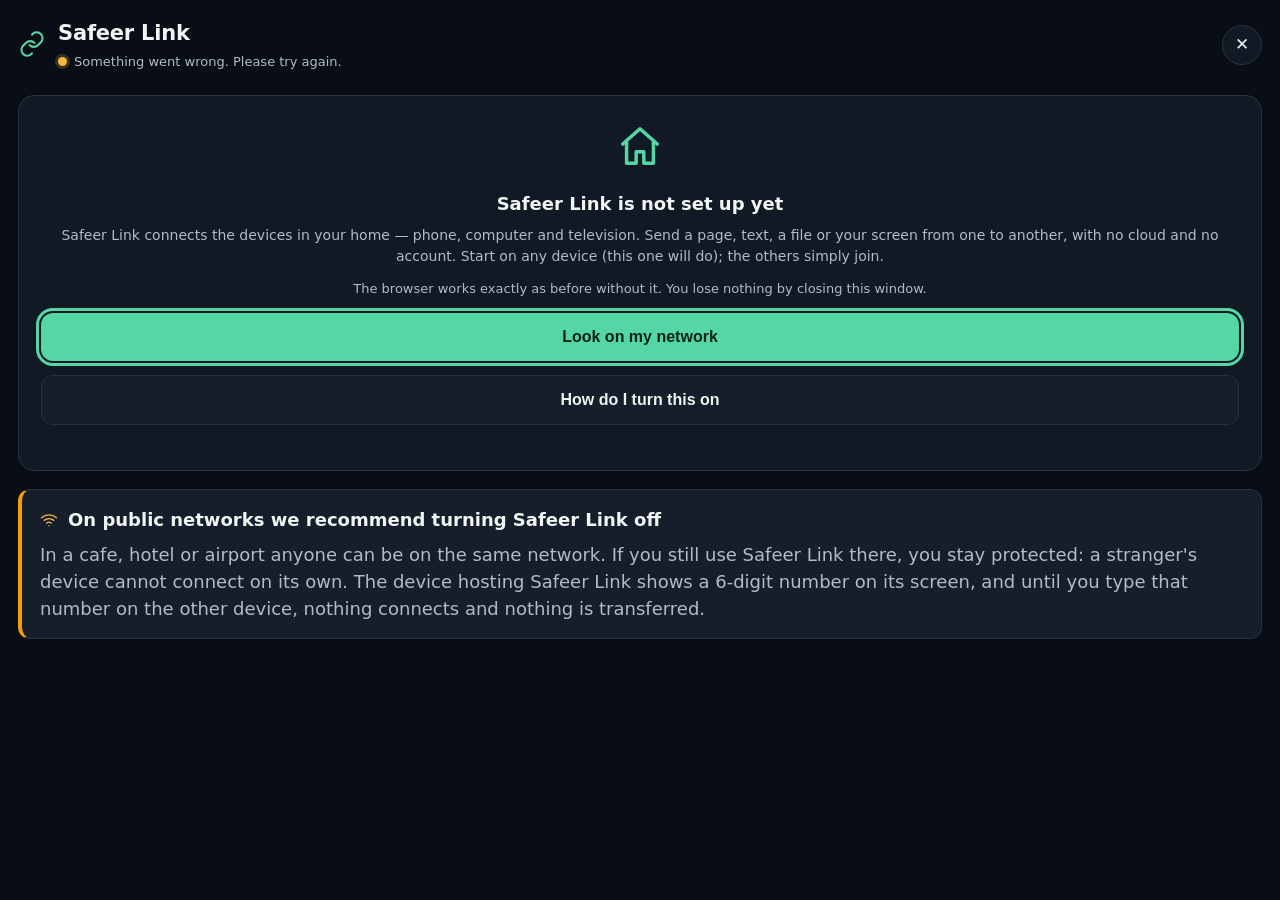
==== commit 1ac17f84: "Safeer Control: prijavno okno za Safeer OS (QR koda, 6-mestna koda, nadaljuj brez povezave) Nepoveza" ====
--- a/assets/link/index.html
+++ b/assets/link/index.html
@@ -68,6 +68,41 @@
       <p class="opomba" id="opombaHub"></p>
     </div>
 
+  </section>
+
+  <!-- Prijavno okno (Safeer Control in Safeer OS na racunalniku): samo tri moznosti - QR koda,
+       6-mestna koda ali nadaljevanje brez povezave naprav. Brez menija in glave, na sredini okna. -->
+  <section class="zaslon" id="zaslonPrijava" hidden>
+    <div class="prijavaOkno">
+      <div class="prijavaZnak"><span class="znakOs" aria-hidden="true">S</span><span>Safeer OS</span></div>
+      <h2 data-t="prijavaNaslov">Prijava</h2>
+      <p class="prijavaPodnaslov" data-t="prijavaPodnaslov">Poveži ta računalnik s svojimi napravami.</p>
+
+      <div class="prijavaNacini">
+        <div class="prijavaNacin" id="prijavaQr">
+          <div class="qrOkvir" id="qrSlika" aria-live="polite"><span class="qrCakam" data-t="prijavaQrPripravljam">Pripravljam kodo …</span></div>
+          <h3 data-t="prijavaQrNaslov">Skeniraj s telefonom</h3>
+          <p data-t="prijavaQrOpis">Usmeri kamero telefona ali tablice, ki je že v Safeer Linku, v kodo in potrdi na telefonu.</p>
+          <p class="opomba" id="opombaQr"></p>
+          <button class="drobniGumb" id="gumbQrZnova" data-t="prijavaPoisci" hidden>Poišči znova</button>
+        </div>
+
+        <div class="prijavaLoci" data-t="prijavaAli">ali</div>
+
+        <div class="prijavaNacin" id="prijavaKoda">
+          <div class="kodaIkona" aria-hidden="true"><svg viewBox="0 0 24 24"><path d="M3 5h18v11H3z M8 20h8 M12 16v4 M7 10.5h.01 M10.5 10.5h.01 M14 10.5h.01 M17.5 10.5h.01"/></svg></div>
+          <h3 data-t="prijavaKodaNaslov">Vpiši 6-mestno kodo</h3>
+          <p id="prijavaKodaOpis" data-t="prijavaKodaOpis">Klikni v polje – koda se pokaže na televizorju ali tablici, kjer teče Safeer Link.</p>
+          <input class="vnosStevilke" id="prijavaVnosKode" type="text" inputmode="numeric"
+                 autocomplete="one-time-code" maxlength="6" placeholder="------" aria-label="Koda" />
+          <button class="glavni" id="gumbPrijavaKoda" data-t="prijavaGumb">Prijava</button>
+          <p class="opomba" id="opombaPrijavaKoda"></p>
+        </div>
+      </div>
+
+      <button class="povezavaGumb" id="gumbBrezPovezave" data-t="prijavaBrez" hidden>Nadaljuj brez povezave naprav</button>
+      <p class="opomba" id="opombaBrezPovezave"></p>
+    </div>
   </section>
 
   <!-- Stanje 1: Huba ni -->
@@ -221,6 +256,18 @@
       <p class="opomba" id="opombaPozabi"></p>
     </div>
 
+    <!-- Samo Safeer Control: kako se prikljuci nova naprava. Kodo vedno pokaze sredisce (varnost:
+         kdor sredisca ne vidi, se ne more prikljuciti), zato povemo, kje jo bo uporabnik videl. -->
+    <div class="panel" id="panelDodaj" data-razdelek="naprave" hidden>
+      <h2 data-t="dodajNaslov">Dodaj telefon ali tablico</h2>
+      <ol class="koraki">
+        <li data-t="dodajKorak1">Na telefonu odpri Safeer in v meniju izberi Safeer Link.</li>
+        <li data-t="dodajKorak2">Pritisni »Poveži s Safeer Link«.</li>
+        <li id="dodajKorak3">Na središču se izpiše 6-mestna koda – prepiši jo v telefon.</li>
+      </ol>
+      <p class="opomba" data-t="dodajOpomba">Koda se pokaže samo na središču: kdor ga ne vidi, se ne more povezati – tudi ne v javnem omrežju.</p>
+    </div>
+
     <!-- Samo Safeer Control: mape na tem racunalniku, ki jih sme videti televizor (Safeer OS). -->
     <div class="panel" id="panelMape" data-razdelek="mape" hidden>
       <h2 data-t="mapeNaslov">Datoteke za televizor</h2>
@@ -324,6 +371,7 @@
     <div class="panel" id="daljinecAplikacijePanel">
       <div class="vrsticaGlave">
         <h2 id="daljinecAplikacijeNaslov">Aplikacije na napravi</h2>
+        <label class="pretociIzbira" id="daljinecPretociIzbira" hidden><input type="checkbox" id="daljinecPretoci"> <span data-d="pretociNaRacunalnik">Odpri na tem računalniku</span></label>
         <button class="drobniGumb" id="daljinecAplikacijeOsvezi" data-d="osvezi">Osveži</button>
       </div>
       <div class="aplikacije" id="daljinecAplikacije"></div>
--- a/assets/link/link.css
+++ b/assets/link/link.css
@@ -526,3 +526,111 @@
 body.namizje[data-razdelek="mape"] #zaslonPovezan .panel[data-razdelek="mape"]:not([hidden]),
 body.namizje[data-razdelek="sync"] #zaslonPovezan .panel[data-razdelek="sync"]:not([hidden]) { display: block !important; }
 
+/* Koraki (Dodaj napravo): stevilke v zelenem krogcu, besedilo v eni vrsti. */
+.koraki { list-style: none; counter-reset: korak; margin: 12px 0; padding: 0; }
+.koraki li { counter-increment: korak; display: flex; gap: 12px; align-items: baseline; margin: 10px 0; color: var(--besedilo); }
+.koraki li::before {
+  content: counter(korak);
+  flex: none;
+  width: 24px; height: 24px; line-height: 24px;
+  border-radius: 50%;
+  background: var(--zelenaTemna);
+  color: var(--zelena);
+  font-size: 13px; font-weight: 700; text-align: center;
+}
+
+
+/* ---------- prijavno okno (Safeer Control / Safeer OS na racunalniku) ---------- */
+
+body.prijava header.glava, body.prijava #stranskiMeni, body.prijava footer.opozoriloWifi,
+body.prijava #hubStikalo { display: none !important; }
+body.namizje.prijava { display: block; height: auto; overflow: auto; }
+body.namizje.prijava main, body.prijava main { max-width: none; padding: 0; }
+
+.prijavaOkno {
+  min-height: 100vh;
+  display: flex;
+  flex-direction: column;
+  align-items: center;
+  justify-content: center;
+  padding: 32px 24px;
+}
+.prijavaZnak { display: flex; align-items: center; gap: 10px; font-size: 19px; font-weight: 700; letter-spacing: -0.01em; }
+.znakOs {
+  width: 40px; height: 40px; border-radius: 12px;
+  display: grid; place-items: center;
+  background: var(--zelena); color: var(--zelenaTemna);
+  font-size: 22px; font-weight: 800;
+}
+.prijavaOkno h2 { font-size: 28px; margin: 18px 0 4px; text-align: center; letter-spacing: -0.01em; }
+.prijavaPodnaslov { color: var(--medlo); margin: 0 0 26px; text-align: center; font-size: 15px; }
+
+.prijavaNacini {
+  display: grid;
+  grid-template-columns: minmax(0, 1fr) auto minmax(0, 1fr);
+  gap: 22px;
+  width: 100%;
+  max-width: 820px;
+}
+.prijavaNacin {
+  background: var(--plosca);
+  border: 1px solid var(--crta);
+  border-radius: 18px;
+  padding: 24px 22px;
+  display: flex;
+  flex-direction: column;
+  align-items: center;
+  text-align: center;
+}
+.prijavaNacin h3 { font-size: 17px; margin: 16px 0 6px; }
+.prijavaNacin p { color: var(--medlo); font-size: 14px; margin: 0; }
+.prijavaNacin .opomba { margin-top: 10px; }
+.prijavaNacin .drobniGumb { margin-top: 10px; cursor: pointer; }
+
+.qrOkvir {
+  width: 208px; height: 208px;
+  background: #fff;
+  border-radius: 14px;
+  padding: 8px;
+  display: grid; place-items: center;
+}
+.qrOkvir svg { width: 100%; height: 100%; display: block; }
+.qrOkvir.prazno { background: var(--ploscaSvetla); border: 1px dashed var(--crta); }
+.qrCakam { color: #56606b; font-size: 13px; padding: 12px; }
+
+.kodaIkona {
+  width: 208px; height: 88px;
+  display: grid; place-items: center;
+  color: var(--zelena);
+}
+.kodaIkona svg { width: 64px; height: 64px; fill: none; stroke: currentColor; stroke-width: 1.6; stroke-linecap: round; stroke-linejoin: round; }
+.prijavaNacin .vnosStevilke { margin: 18px 0 10px; font-size: 30px; }
+.prijavaNacin button.glavni { margin-top: 0; cursor: pointer; }
+
+.prijavaLoci {
+  align-self: center;
+  color: var(--medlo);
+  font-size: 12px;
+  text-transform: uppercase;
+  letter-spacing: .1em;
+}
+
+button.povezavaGumb {
+  background: none;
+  border: 0;
+  color: var(--medlo);
+  font-size: 15px;
+  margin-top: 26px;
+  padding: 10px 16px;
+  border-radius: 10px;
+  cursor: pointer;
+  text-decoration: underline;
+  text-underline-offset: 3px;
+}
+button.povezavaGumb:hover { color: var(--besedilo); }
+button.povezavaGumb:focus-visible { outline: 2px solid var(--zelena); outline-offset: 2px; }
+
+@media (max-width: 720px) {
+  .prijavaNacini { grid-template-columns: minmax(0, 1fr); }
+  .prijavaLoci { justify-self: center; }
+}
--- a/assets/link/daljinec.css
+++ b/assets/link/daljinec.css
@@ -294,3 +294,9 @@
   .aplikacije { grid-template-columns: repeat(auto-fill, minmax(110px, 1fr)); }
   .aplikacija img, .aplikacija .aplikacijaZnak { width: 56px; height: 56px; }
 }
+
+/* Safeer Control: odpri aplikacijo naprave na tem racunalniku (pretakanje) */
+.pretociIzbira { display: inline-flex; align-items: center; gap: 6px; margin-left: auto; margin-right: 10px;
+  font-size: 0.9em; cursor: pointer; user-select: none; }
+.pretociIzbira[hidden] { display: none; }
+.pretociIzbira input { width: 16px; height: 16px; margin: 0; }
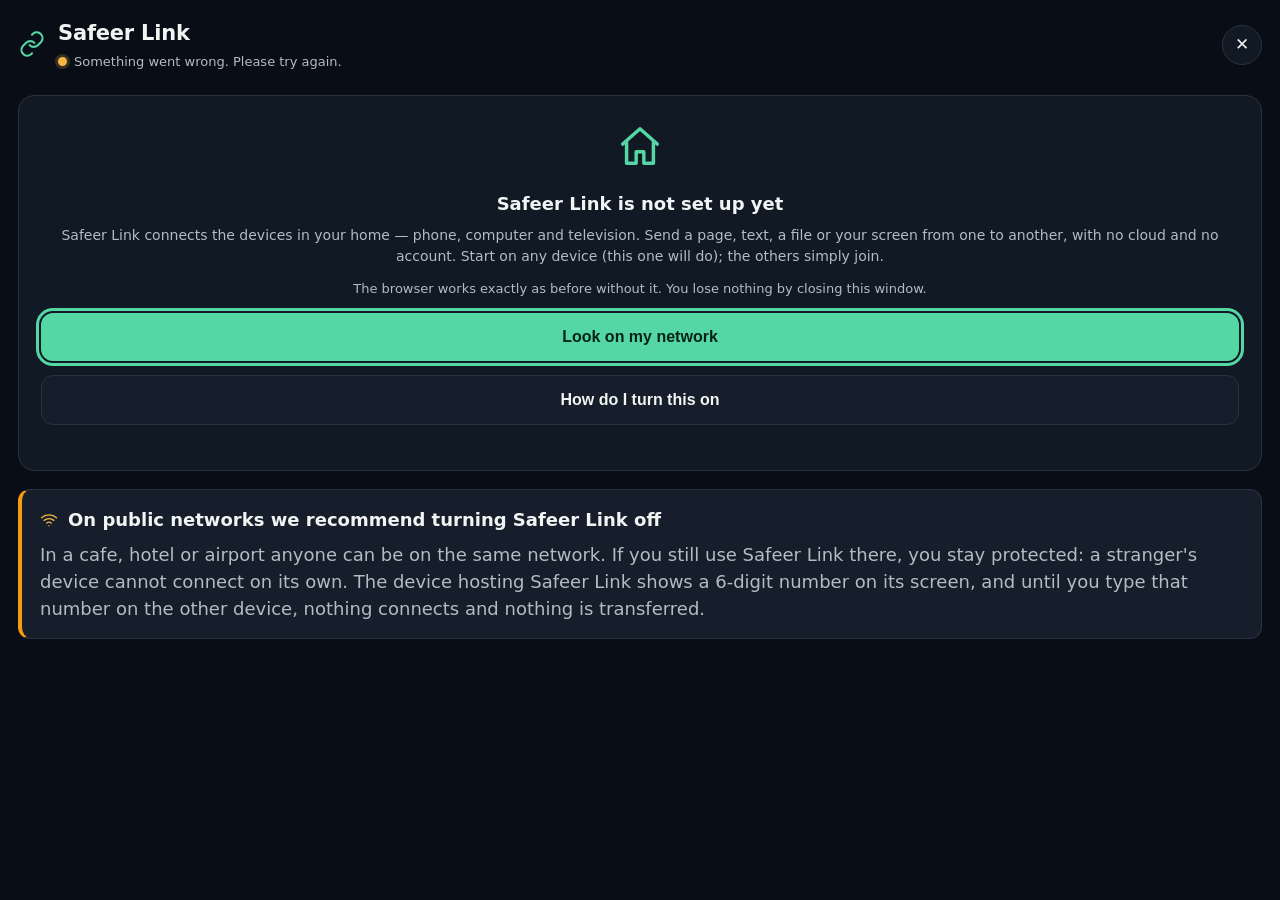
==== commit 86fd54e3: "Safeer OS: nazaj v Linux Mint, zagon ob prijavi in zaupanje racunalniku - Nazaj v Linux Mint (napaja" ====
--- a/assets/link/index.html
+++ b/assets/link/index.html
@@ -100,8 +100,29 @@
         </div>
       </div>
 
+      <label class="zaupajIzbira" id="prijavaZaupanje" hidden>
+        <input type="checkbox" id="prijavaZaupaj" />
+        <span><b data-t="prijavaZaupaj">Zaupaj temu računalniku</b>
+          <small data-t="prijavaZaupajOpis">Povezava bo potrebna samo enkrat. Izberi le na svojem računalniku – sicer se ob naslednji prijavi v računalnik znova povežeš.</small></span>
+      </label>
+
       <button class="povezavaGumb" id="gumbBrezPovezave" data-t="prijavaBrez" hidden>Nadaljuj brez povezave naprav</button>
       <p class="opomba" id="opombaBrezPovezave"></p>
+    </div>
+  </section>
+
+  <!-- Po »Nadaljuj brez povezave naprav«: Safeer OS dela na tem racunalniku, naprave se povezejo, ko uporabnik zeli. -->
+  <section class="zaslon" id="zaslonBrezPovezave" hidden>
+    <div class="prijavaOkno">
+      <div class="prijavaZnak"><span class="znakOs" aria-hidden="true">S</span><span>Safeer OS</span></div>
+      <div class="prijavaNacin brezPovezaveKartica">
+        <div class="kodaIkona" aria-hidden="true"><svg viewBox="0 0 24 24"><path d="M3 5h18v11H3z M8 20h8 M12 16v4 M9 9l6 4 M15 9l-6 4"/></svg></div>
+        <h3 data-t="brezPovezaveNaslov">Naprave niso povezane</h3>
+        <p data-t="brezPovezaveOpis">Safeer OS deluje na tem računalniku. Telefon, tablico ali televizor povežeš, kadar želiš.</p>
+        <button class="glavni" id="gumbPoveziNaprave" data-t="poveziNaprave">Poveži naprave</button>
+        <button class="drugotni" id="gumbOdpriOsLokalno" data-t="odpriSafeerOs">Odpri Safeer OS</button>
+        <p class="opomba" id="opombaBrezPovezaveOs"></p>
+      </div>
     </div>
   </section>
 
--- a/assets/link/link.css
+++ b/assets/link/link.css
@@ -615,6 +615,18 @@
   letter-spacing: .1em;
 }
 
+.zaupajIzbira {
+  display: flex; align-items: flex-start; gap: 12px;
+  width: 100%; max-width: 820px; margin-top: 22px; padding: 16px 18px;
+  background: var(--plosca); border: 1px solid var(--crta); border-radius: 14px;
+  cursor: pointer; text-align: left;
+}
+.zaupajIzbira[hidden] { display: none; }
+.zaupajIzbira:hover { border-color: var(--zelena); }
+.zaupajIzbira input { width: 20px; height: 20px; margin: 2px 0 0; accent-color: var(--zelena); flex: none; cursor: pointer; }
+.zaupajIzbira b { display: block; font-size: 15px; }
+.zaupajIzbira small { display: block; color: var(--medlo); font-size: 13px; margin-top: 3px; line-height: 1.4; }
+
 button.povezavaGumb {
   background: none;
   border: 0;
@@ -634,3 +646,7 @@
   .prijavaNacini { grid-template-columns: minmax(0, 1fr); }
   .prijavaLoci { justify-self: center; }
 }
+
+.brezPovezaveKartica { max-width: 460px; width: 100%; margin-top: 28px; }
+.brezPovezaveKartica button.glavni { margin-top: 18px; width: 100%; }
+.brezPovezaveKartica button.drugotni { width: 100%; cursor: pointer; }
